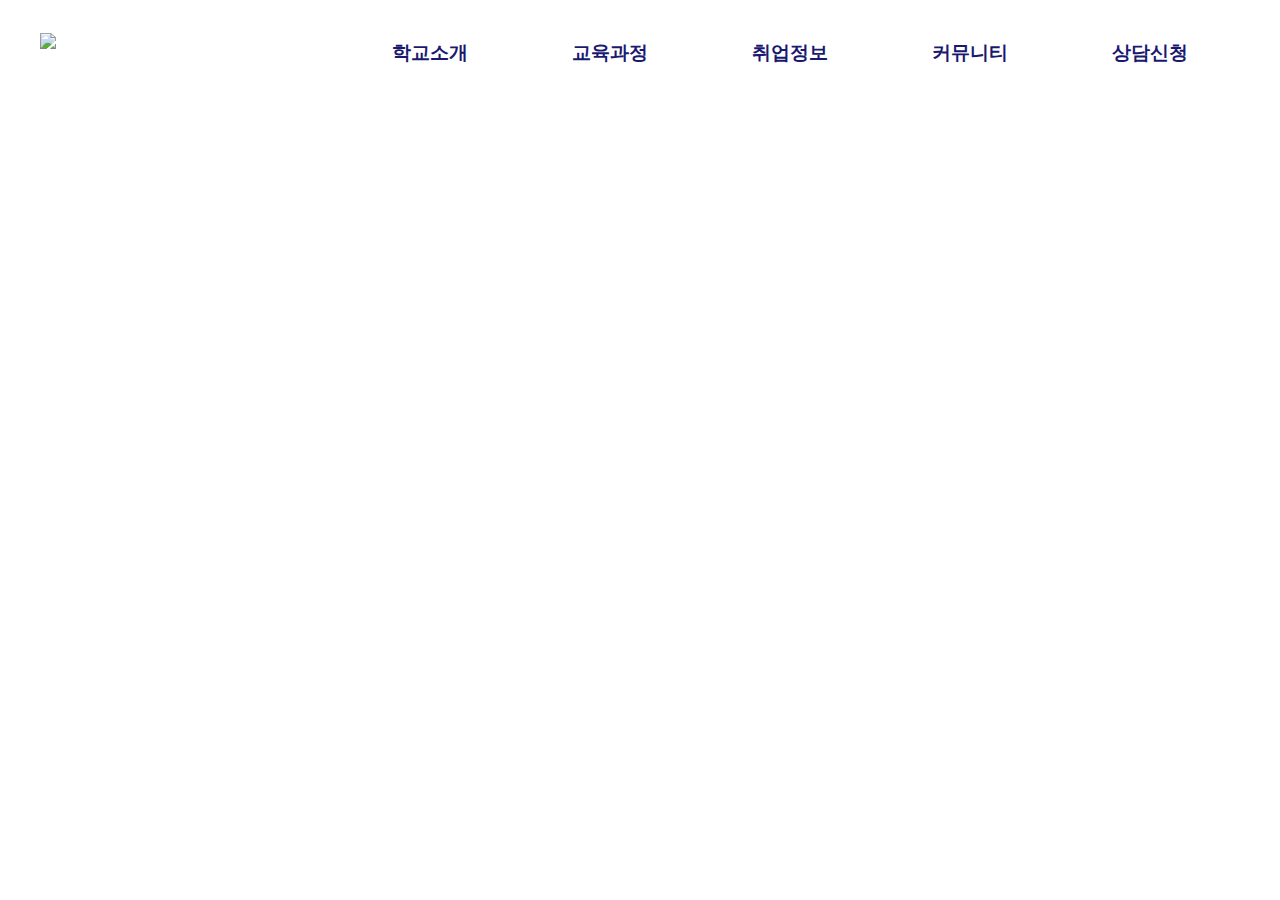
==== main.html @ 2a0c1400 "practice 2" ====
<!DOCTYPE html>
<html lang="ko">
    <head>
        <meta charset="utf-8">
        <title>경일게임아카데미</title>
        <link rel="stylesheet" href="./main.css">
    </head>
    <body>
        <div id="wrap">
            <div id="header">
                <div id="container">
                    <h1 id="logo">
                        <a href="#"><img src="http://www.kiweb.or.kr/images/main_new/logo_new_2018.png"></a>
                    </h1>
                    <div id="gnb">
                        <ul>
                            <li><a href="#">학교소개</a></li>
                            <li><a href="#">교육과정</a></li>
                            <li><a href="#">취업정보</a></li>
                            <li><a href="#">커뮤니티</a></li>
                            <li><a href="#">상담신청</a></li>
                        </ul>
                    </div>
                </div>
            </div>
        </div>
    </body>
</html>
---- main.css ----
* {
    margin: 0;
    padding: 0;
}

#logo {
    margin-top: 20px;
    display:inline-block;
}

li {
    list-style: none;
}

#header {
    width:100%;
    float:left;
    background: white;
}

#container {
    width: 1200px;
    margin: 0 auto;

}

#gnb{
    float: right;
}

#gnb ul li {
    float:left;
}

#gnb ul li a{
    display: block;
    text-align: center;
    text-decoration: none;
    font-size: 19px;
    font-weight: bold;
    color: midnightblue;
    width:180px;
    padding: 40px 0;
}
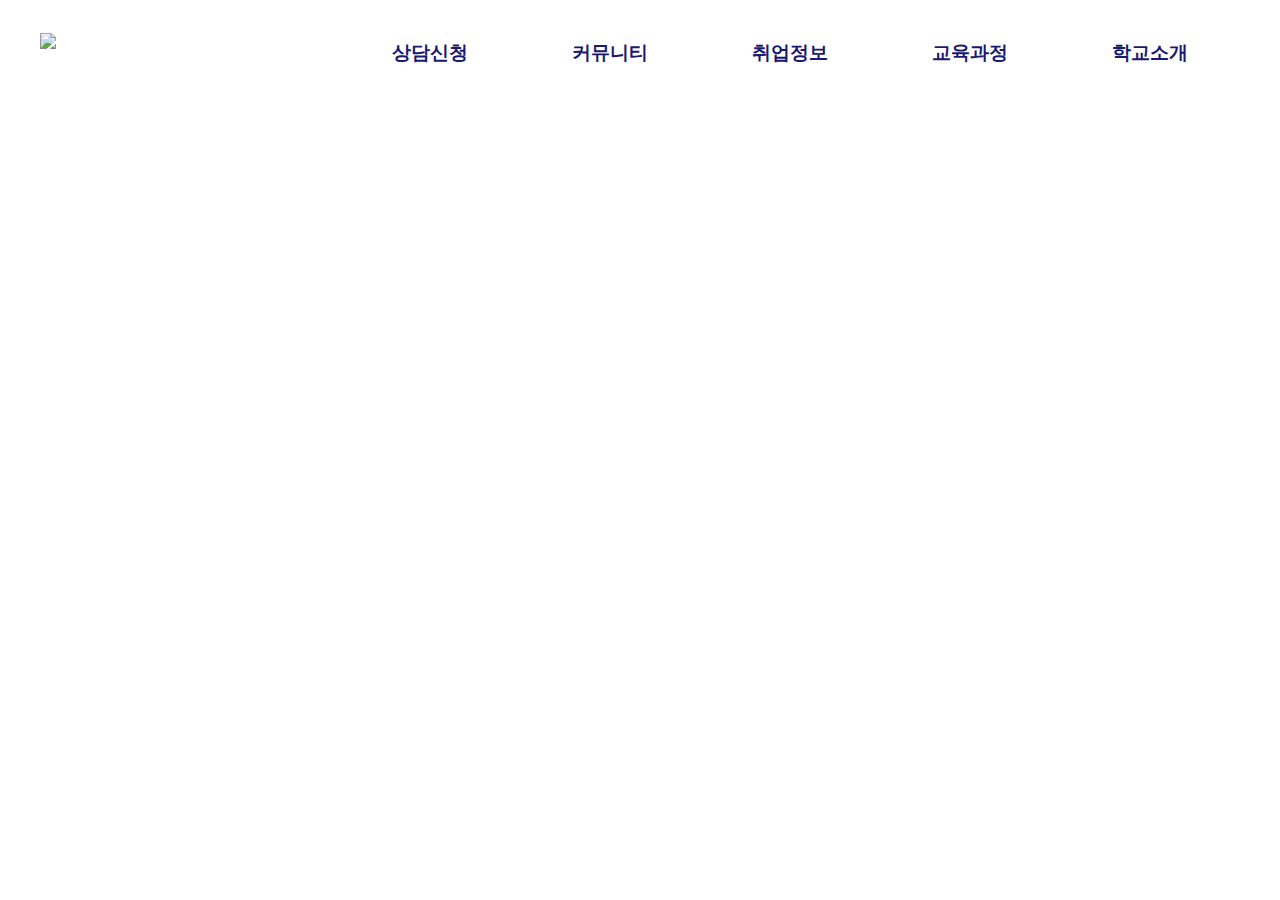
==== commit 72ce1a8a: "practice 3" ====
--- a/main.html
+++ b/main.html
@@ -10,7 +10,9 @@
             <div id="header">
                 <div id="container">
                     <h1 id="logo">
-                        <a href="#"><img src="http://www.kiweb.or.kr/images/main_new/logo_new_2018.png"></a>
+                        <a href="#">
+                            <img src="http://www.kiweb.or.kr/images/main_new/logo_new_2018.png">
+                        </a>
                     </h1>
                     <div id="gnb">
                         <ul>
@@ -23,6 +25,8 @@
                     </div>
                 </div>
             </div>
-        </div>
+        </div>    
+    
     </body>
+
 </html>--- a/main.css
+++ b/main.css
@@ -3,42 +3,40 @@
     padding: 0;
 }
 
+#header {
+    width: 100%;
+}
+
+#container {
+    width: 1200px;
+    margin: 0 auto;
+}
+
 #logo {
+    display: inline-block;
     margin-top: 20px;
-    display:inline-block;
 }
 
 li {
     list-style: none;
 }
 
-#header {
-    width:100%;
-    float:left;
-    background: white;
-}
-
-#container {
-    width: 1200px;
-    margin: 0 auto;
-
-}
-
-#gnb{
+#gnb {
     float: right;
 }
 
-#gnb ul li {
-    float:left;
-}
-
-#gnb ul li a{
-    display: block;
+#gnb ul li a {
+    display:block;
     text-align: center;
     text-decoration: none;
     font-size: 19px;
     font-weight: bold;
+    padding: 40px 0;
     color: midnightblue;
-    width:180px;
-    padding: 40px 0;
+    
+}
+
+#gnb li{
+    float: right;
+    width: 180px;
 }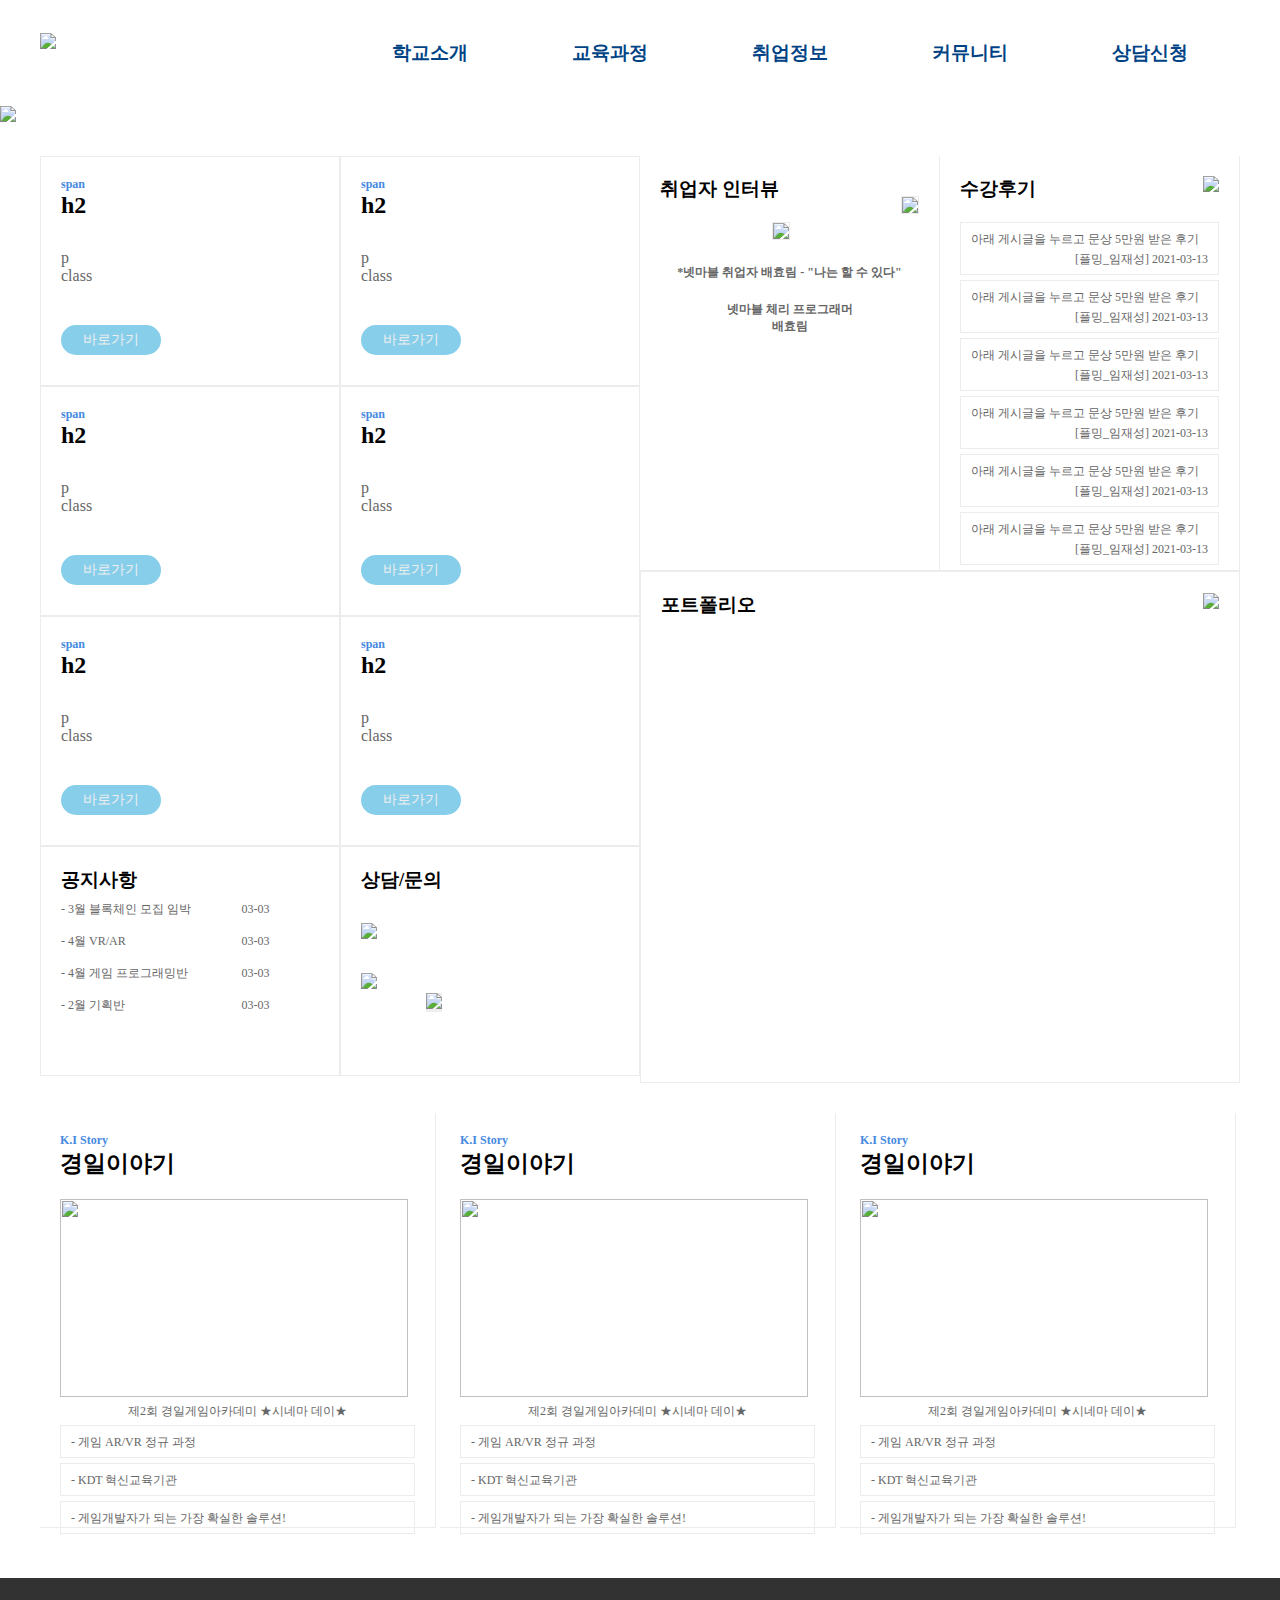
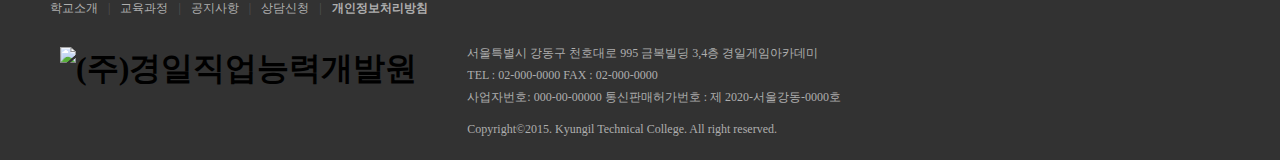
==== commit c93de9aa: "완성" ====
--- a/main.html
+++ b/main.html
@@ -5,13 +5,15 @@
         <title>경일게임아카데미</title>
         <link rel="stylesheet" href="./main.css">
     </head>
+
     <body>
         <div id="wrap">
             <div id="header">
-                <div id="container">
+                <div id="header_container">
                     <h1 id="logo">
                         <a href="#">
-                            <img src="http://www.kiweb.or.kr/images/main_new/logo_new_2018.png">
+                            <img src=
+                            "http://www.kiweb.or.kr/images/main_new/logo_new_2018.png">
                         </a>
                     </h1>
                     <div id="gnb">
@@ -25,8 +27,302 @@
                     </div>
                 </div>
             </div>
-        </div>    
-    
+            <div id="visual">
+                <img src="http://www.kiweb.or.kr/nBoard/upload/file/main/1615168446_78847_1.png">
+            </div>
+            <section>
+                <div id="content_section">
+                    <div id="container">
+                        <div id="contents">
+                            <div id="con_lecture">
+                                <ul>
+                                    <li>
+                                        <h2>
+                                        <span>span</span>
+                                        h2</h2>
+                                        <p>p <br>
+                                        class
+                                        </p>
+                                        <a href="#">바로가기</a>
+                                    </li> 
+                                    <li>
+                                        <h2>
+                                        <span>span</span>
+                                        h2</h2>
+                                        <p>p <br>
+                                        class
+                                        </p>
+                                        <a href="#">바로가기</a>
+                                    </li> 
+                                    <li>
+                                        <h2>
+                                        <span>span</span>
+                                        h2</h2>
+                                        <p>p <br>
+                                        class
+                                        </p>
+                                        <a href="#">바로가기</a>
+                                    </li> 
+                                    <li>
+                                        <h2>
+                                        <span>span</span>
+                                        h2</h2>
+                                        <p>p <br>
+                                        class
+                                        </p>
+                                        <a href="#">바로가기</a>
+                                    </li>
+                                    <li>
+                                        <h2>
+                                        <span>span</span>
+                                        h2</h2>
+                                        <p>p <br>
+                                        class
+                                        </p>
+                                        <a href="#">바로가기</a>
+                                    </li>
+                                    <li>
+                                        <h2>
+                                        <span>span</span>
+                                        h2</h2>
+                                        <p>p <br>
+                                        class
+                                        </p>
+                                        <a href="#">바로가기</a>
+                                    </li>
+                                    <li>
+                                        <h3>공지사항</h3>
+                                        <dl>
+                                            <dt>
+                                                <a href="#">3월 블록체인 모집 임박</a>
+                                            </dt>
+                                            <dd>03-03</dd>
+                                            <dt>
+                                                <a href="#">4월 VR/AR</a>
+                                            </dt>
+                                            <dd>03-03</dd>
+                                            <dt>
+                                                <a href="#">4월 게임 프로그래밍반</a>
+                                            </dt>
+                                            <dd>03-03</dd>
+                                            <dt>
+                                                <a href="#">2월 기획반</a>
+                                            </dt>
+                                            <dd>03-03</dd>
+
+                                        </dl>
+                                    </li>
+                                    <li>
+                                        <h3>상담/문의</h3>
+                                        <p>
+                                            <img 
+                                            src="http://www.kiweb.or.kr/images/main_new/customer_tel.png">
+                                        </p>
+                                        <p>
+                                            <img 
+                                            src="http://www.kiweb.or.kr/images/main_new/customer_kakao.png">
+                                        </p>
+                                        <button type="button" class="btn_kakao">
+                                            <img 
+                                            src="http://www.kiweb.or.kr/images/main_new/customer_kakao_btn.png">
+                                        </button>
+                                    </li>
+                                </ul>
+                            </div>
+
+                            <div class="con_community">
+                                <ul>
+                                    <li class="main_con_interview">
+                                        <h3>
+                                            취업자 인터뷰
+                                            <a href="#">
+                                                <img 
+                                                src="http://www.kiweb.or.kr/images/main_new/btn_more.gif">
+                                            </a>
+                                        </h3>
+                                        <div id="content">
+                                            <div class="content_inner">
+                                                <img 
+                                                src="http://www.kiweb.or.kr/nBoard/upload/file/interview//1588839379_51962_2.png"
+                                                style="width: 238; height: 158px;">
+                                                <div class="content">
+                                                    <h3>
+                                                        <a href="#">
+                                                            *넷마블 취업자 배효림 - "나는 할 수 있다"
+                                                        </a>
+                                                    </h3>
+                                                    <h4>
+                                                        <ul>
+                                                            <li>넷마블 체리 프로그래머</li>
+                                                            <li>배효림</li>
+                                                        </ul>
+                                                    </h4>
+                                                </div>
+                                            </div>
+                                        </div>
+                                    </li>
+
+                                    <li class="bg_gray br_none">
+                                        <h3>수강후기
+                                            <a href="#">
+                                                <img 
+                                                src="http://www.kiweb.or.kr/images/main_new/btn_more.gif">
+                                            </a>
+                                        </h3>
+                                        <div class="main_review">
+                                            <ul>
+                                                <li>
+                                                    <a href="#">아래 게시글을 누르고 문상 5만원 받은 후기</a>
+                                                    <p>[플밍_임재성] 2021-03-13</p>
+                                                </li>
+                                                <li>
+                                                    <a href="#">아래 게시글을 누르고 문상 5만원 받은 후기</a>
+                                                    <p>[플밍_임재성] 2021-03-13</p>
+                                                </li>
+                                                <li>
+                                                    <a href="#">아래 게시글을 누르고 문상 5만원 받은 후기</a>
+                                                    <p>[플밍_임재성] 2021-03-13</p>
+                                                </li>
+                                                <li>
+                                                    <a href="#">아래 게시글을 누르고 문상 5만원 받은 후기</a>
+                                                    <p>[플밍_임재성] 2021-03-13</p>
+                                                </li>
+                                                <li>
+                                                    <a href="#">아래 게시글을 누르고 문상 5만원 받은 후기</a>
+                                                    <p>[플밍_임재성] 2021-03-13</p>
+                                                </li>
+                                                <li>
+                                                    <a href="#">아래 게시글을 누르고 문상 5만원 받은 후기</a>
+                                                    <p>[플밍_임재성] 2021-03-13</p>
+                                                </li>
+                                            </ul>
+                                        </div>
+                                    </li>
+                                </ul>
+                                <div class="con_teacher">
+                                    <h3>
+                                    포트폴리오
+                                    <a href="#">
+                                        <img src="http://www.kiweb.or.kr/images/main_new/btn_more.gif">
+                                    </a>  
+                                    </h3>
+                                    <div id="content">
+                                        <iframe width="560" height="440" src="https://www.youtube.com/embed/TzLsPrkRKt4" frameborder="0" allow="autoplay; encrypted-media" allowfullscreen=""></iframe>
+                                    </div>
+                                </div>
+                            </div>
+                            <div style="clear:both;"></div>
+                        </div>
+                        
+                    </div>
+                </div>
+                
+
+            </section>
+            <section>
+                <div id="content_section">
+                    <div id="container">
+                        <div class="main_bbs">
+                            <div class="ki_story bg_gray">
+                                <h2>
+                                    <span>K.I Story</span>
+                                    경일이야기
+                                </h2>
+                                <dl class="bbs_con_img">
+                                    <dt>
+                                        <a href="#">
+                                            <img src="http://www.kiweb.or.kr/nBoard/upload/file/kistory//1569645756_71182_1.jpg">
+                                        </a>
+                                    </dt>
+                                    <dd>
+                                        <a href="#">제2회 경일게임아카데미 ★시네마 데이★</a>
+                                    </dd>
+                                </dl>
+                                <ul class="bbs_con_list">
+                                    <li><a href="#">게임 AR/VR 정규 과정</a></li>
+                                    <li><a href="#">KDT 혁신교육기관</a></li>
+                                    <li><a href="#">게임개발자가 되는 가장 확실한 솔루션!</a></li>
+                                </ul>
+                            </div>
+                            <div class="ki_broadcast bg_gray">
+                                <h2>
+                                    <span>K.I Story</span>
+                                    경일이야기
+                                </h2>
+                                <dl class="bbs_con_img">
+                                    <dt>
+                                        <a href="#">
+                                            <img src="http://www.kiweb.or.kr/nBoard/upload/file/kistory//1569645756_71182_1.jpg">
+                                        </a>
+                                    </dt>
+                                    <dd>
+                                        <a href="#">제2회 경일게임아카데미 ★시네마 데이★</a>
+                                    </dd>
+                                </dl>
+                                <ul class="bbs_con_list">
+                                    <li><a href="#">게임 AR/VR 정규 과정</a></li>
+                                    <li><a href="#">KDT 혁신교육기관</a></li>
+                                    <li><a href="#">게임개발자가 되는 가장 확실한 솔루션!</a></li>
+                                </ul>
+                            </div>
+                            <div class="ki_column bg_gray">
+                                <h2>
+                                    <span>K.I Story</span>
+                                    경일이야기
+                                </h2>
+                                <dl class="bbs_con_img">
+                                    <dt>
+                                        <a href="#">
+                                            <img src="http://www.kiweb.or.kr/nBoard/upload/file/kistory//1569645756_71182_1.jpg">
+                                        </a>
+                                    </dt>
+                                    <dd>
+                                        <a href="#">제2회 경일게임아카데미 ★시네마 데이★</a>
+                                    </dd>
+                                </dl>
+                                <ul class="bbs_con_list">
+                                    <li><a href="#">게임 AR/VR 정규 과정</a></li>
+                                    <li><a href="#">KDT 혁신교육기관</a></li>
+                                    <li><a href="#">게임개발자가 되는 가장 확실한 솔루션!</a></li>
+                                </ul>
+                            </div>
+                        </div>
+                    </div>
+                </div>
+            </section>
+        </div>
+
     </body>
+    <footer>
+        <div class="footer">
+            <div class="container">
+                <div class="footer_menu">
+                    <ul>
+                        <li><a href="#">학교소개</a></li>
+                        <li><a href="#">교육과정</a></li>
+                        <li><a href="#">공지사항</a></li>
+                        <li><a href="#">상담신청</a></li>
+                        <li class="footer_menu_lastchild"><a href="#">개인정보처리방침</a></li>
+                    </ul>
+                    <div style="clear:both;"></div>
+                   
+                </div>
+                
+                <h1>
+                    <img 
+                    src="http://www.kiweb.or.kr/images/main_new/logo_bottom_2018.png" 
+                    alt="(주)경일직업능력개발원">
+                
+                </h1>
+                <div class="footer_copyright">
+                    <p>서울특별시 강동구 천호대로 995 금복빌딩 3,4층 경일게임아카데미</p>
+                    <p>TEL : 02-000-0000   FAX : 02-000-0000</p>
+                    <p>사업자번호: 000-00-00000 통신판매허가번호 : 제 2020-서울강동-0000호</p>
+                    <p class="copyright">Copyright&copy;2015. Kyungil Technical College. All right reserved.</p>
+                    
+                </div>
+            </div>
+        </div>
+    </footer>
 
 </html>--- a/main.css
+++ b/main.css
@@ -3,40 +3,417 @@
     padding: 0;
 }
 
-#header {
+
+div {
+    display: block;
+}
+
+#wrap {
     width: 100%;
-}
-
-#container {
-    width: 1200px;
-    margin: 0 auto;
-}
-
-#logo {
-    display: inline-block;
-    margin-top: 20px;
+    height: 100%;
+}
+
+#visual{
+    clear: both;
+}
+
+a {
+    text-decoration: none;
+    text-align: center;
 }
 
 li {
     list-style: none;
 }
 
-#gnb {
+#logo {
+    display: inline-block;
+    margin-top: 20px
+}
+
+
+#container, #header_container{
+    width: 1200px;
+    margin: 0 auto;
+ 
+}
+
+#header, #container {
+    width: 100%;
+    margin: 0 auto;
+    
+}
+
+#header{
+    overflow: hidden;
+}
+
+#gnb{
     float: right;
 }
 
-#gnb ul li a {
-    display:block;
-    text-align: center;
-    text-decoration: none;
+#gnb li{
+    float: left;
+}
+
+#gnb li a{
+    display: inline-block;
+    width: 180px;
+    padding: 40px 0;
+    color: #004385;
     font-size: 19px;
     font-weight: bold;
-    padding: 40px 0;
-    color: midnightblue;
+}
+
+#container {
+    width: 100%;
+    margin: 20px auto 0 auto;
+}
+
+#contents {
+    width: 1200px;
+    margin: 0 auto;
+}
+
+#con_lecture {
+    width: 50%;
+    float: left;
+}
+
+
+
+#con_lecture li{
+    display: inline-block;
+    width: 50%;
+    box-sizing: border-box;
+    padding: 20px;
+    float: left;
+    height: 230px;
+    border: 1px solid #ececec;
+}
+
+#con_lecture li span{
+    display: block;
+    font-size: 12px;
+    color: #4689e1;
+}
+
+#con_lecture li p {
+    margin-top: 30px;
+    color: #666666;
+}
+
+#con_lecture > ul >  li > a{
+    display: inline-block;
+    margin-top: 40px;
+    background: skyblue;
+    color: #eee;
+    border-radius: 15px;
+    width: 100px;
+    height: 30px;
+    line-height: 30px;
+    font-size: 14px;
+}
+
+#con_lecture li:nth-child(1){
+    background: url(
+    "./images/main_con_ic_01.png"
+    )bottom right no-repeat;
+    background-position: 172px 109px;
+}
+
+#con_lecture li:nth-child(2){
+    background: url(
+    "./images/main_con_ic_02.png"
+    )bottom right no-repeat;
+    background-position: 172px 109px;
+}
+
+#con_lecture li:nth-child(3){
+    background: url(
+    "./images/main_con_ic_04.png"
+    )bottom right no-repeat;
+    background-position: 172px 109px;
+}
+
+#con_lecture li:nth-child(4){
+    background: url(
+    "./images/main_con_ic_05.png"
+    )bottom right no-repeat;
+    background-position: 172px 109px;
+}
+
+#con_lecture li:nth-child(5){
+    background: url(
+    "./images/main_con_ic_05.png"
+    )bottom right no-repeat;
+    background-position: 172px 109px;
+}
+
+#con_lecture li:nth-child(6){
+    background: url(
+    "./images/main_con_ic_05.png"
+    )bottom right no-repeat;
+    background-position: 172px 109px;
+}
+
+#con_lecture li dt,
+#con_lecture li dt a,
+#con_lecture li dd{
     
-}
-
-#gnb li{
+    color:#666666;
+    font-size:12px;
+}
+#con_lecture li dt{
+   width: 70%;
+   margin: 0;
+   float: left;
+   line-height: 32px;
+}
+
+#con_lecture li dd{
+    width: 30%;
+    margin: 0;
+    float: left;
+    line-height: 32px;
+}
+   
+
+.btn_kakao{
+    margin-left: 65px;
+    border: none;;
+}
+
+.main_con_interview{
+    width: 50%;
+    height: 415px;
+    float: left;
+    padding: 20px;
+    box-sizing: border-box;
+    border-bottom: 1px solid #ececec;
+    border-right: 1px solid #ececec;
+}
+
+.main_con_interview a {
+    color: #666;
+}
+
+.main_con_interview h4{
+    margin-top: 20px;
+    font-size: 12px;
+    color: #666;
+    text-align: center;
+}
+
+.main_con_interview img{
+    border: 1px solid #ececec;
+    margin-top: 20px;
+}
+
+.content h3{
+    margin-top: 20px;
+    font-size: 12px;
+    color: #666;
+    text-align: center;
+}
+
+
+.con_community{
+    width: 50%;
+    float: left;
+    
+}
+
+.con_community > ul > li > h3 > a {
     float: right;
-    width: 180px;
-}+}
+
+.bg_gray{
+    display: inline-block;
+    width: 50%;
+    height: 415px;
+    padding: 20px;
+    box-sizing: border-box;
+    border-bottom: 1px solid #ececec;
+    border-right: 1px solid #ececec;
+}
+.main_review p{
+    font-size: 12px;
+    color: #666;
+    text-align: right;
+}
+
+.main_review {
+    margin-top: 20px;
+}
+
+.bg_gray a{
+    font-size: 12px;
+    color: #666;
+}
+
+.bg_gray li{
+    margin-top: 5px;
+    padding: 5px 10px;
+    border: 1px solid #ececec;
+    line-height: 20px;
+}
+
+.con_teacher {
+    border: 1px solid #ececec;
+    clear:both;
+}
+
+.con_teacher a {
+    float: right;
+}
+
+.con_teacher h3 {
+    padding: 20px;
+}
+
+.con_teacher iframe {
+    margin: 0 auto;
+}
+
+#content {
+    text-align: center;
+}
+
+.bbs_con_img img{
+    width: 348px;
+    height: 198px;
+}
+
+#content_section{
+    margin-top: 30px;
+}
+
+.container{
+    width: 1200px;
+    margin: 0 auto;
+}
+
+#container{
+    width: 1200px;
+    margin: 0 auto;
+}
+
+.main_bbs div{
+    width: 33%;
+}
+
+.main_bbs span{
+    display: block;
+    font-size: 12px;
+    color: #4689e1;
+}
+
+.main_bbs h2 {
+    font-size: 23px;
+}
+
+.main_bbs dt{
+    margin-top: 20px;
+}
+
+.main_bbs dd{
+    text-align: center;
+}
+
+.main_bbs .ki_story {
+    background-image: url(
+        "http://www.kiweb.or.kr/images/main_new/main_bbs_ic_01.png"
+    );
+    background-repeat: no-repeat;
+    background-position: 300px 10px;
+}
+
+.main_bbs .ki_broadcast {
+    background-image: url(
+        "http://www.kiweb.or.kr/images/main_new/main_bbs_ic_02.png"
+    );
+    background-repeat: no-repeat;
+    background-position: 300px 10px;
+}
+
+.main_bbs .ki_column {
+    background-image: url(
+        "http://www.kiweb.or.kr/images/main_new/main_bbs_ic_03.png"
+    );
+    background-repeat: no-repeat;
+    background-position: 300px 10px;
+}
+
+.footer_menu{
+    display: block;
+}
+.footer{
+    width: 100%;
+    margin-top: 50px;
+    padding: 20px 0;
+    text-align: left;
+    background: #323232;
+    box-sizing: border-box;
+}
+
+.footer_menu li{
+    display: inline-block;
+    float: left;
+    text-align: center;
+    text-decoration: none;
+}
+
+.footer_menu ul{
+    display: block;
+
+}
+
+.footer_menu li a{
+    color:#AEAEAE;
+    font-size: 12px;
+    padding: 0 10px;
+}
+
+.container h1 {
+    display: inline-block;
+    margin-top: 30px;
+    margin-left: 20px;
+    float:left;
+}
+
+.footer_copyright{
+    display: inline-block;
+    margin-top: 25px;
+    margin-left: 50px;
+    font-size: 12px;
+    line-height: 22px;
+    color: #AEAEAE;
+}
+
+p.copyright{
+    margin-top: 10px;
+}
+
+
+.footer_menu ul li:after{
+    content: "|";
+    font-size: 12px;
+    color: #555;
+}
+
+.footer_menu ul li:last-child:after {
+    content: "" !important;
+}
+
+.footer_menu ul li:last-child{
+    font-weight: bold;
+}
+
+.main_bbs .bbs_con_list li a:before {
+    content: " - ";
+}
+
+#con_lecture dl dt a:before {
+    content: " - ";
+}
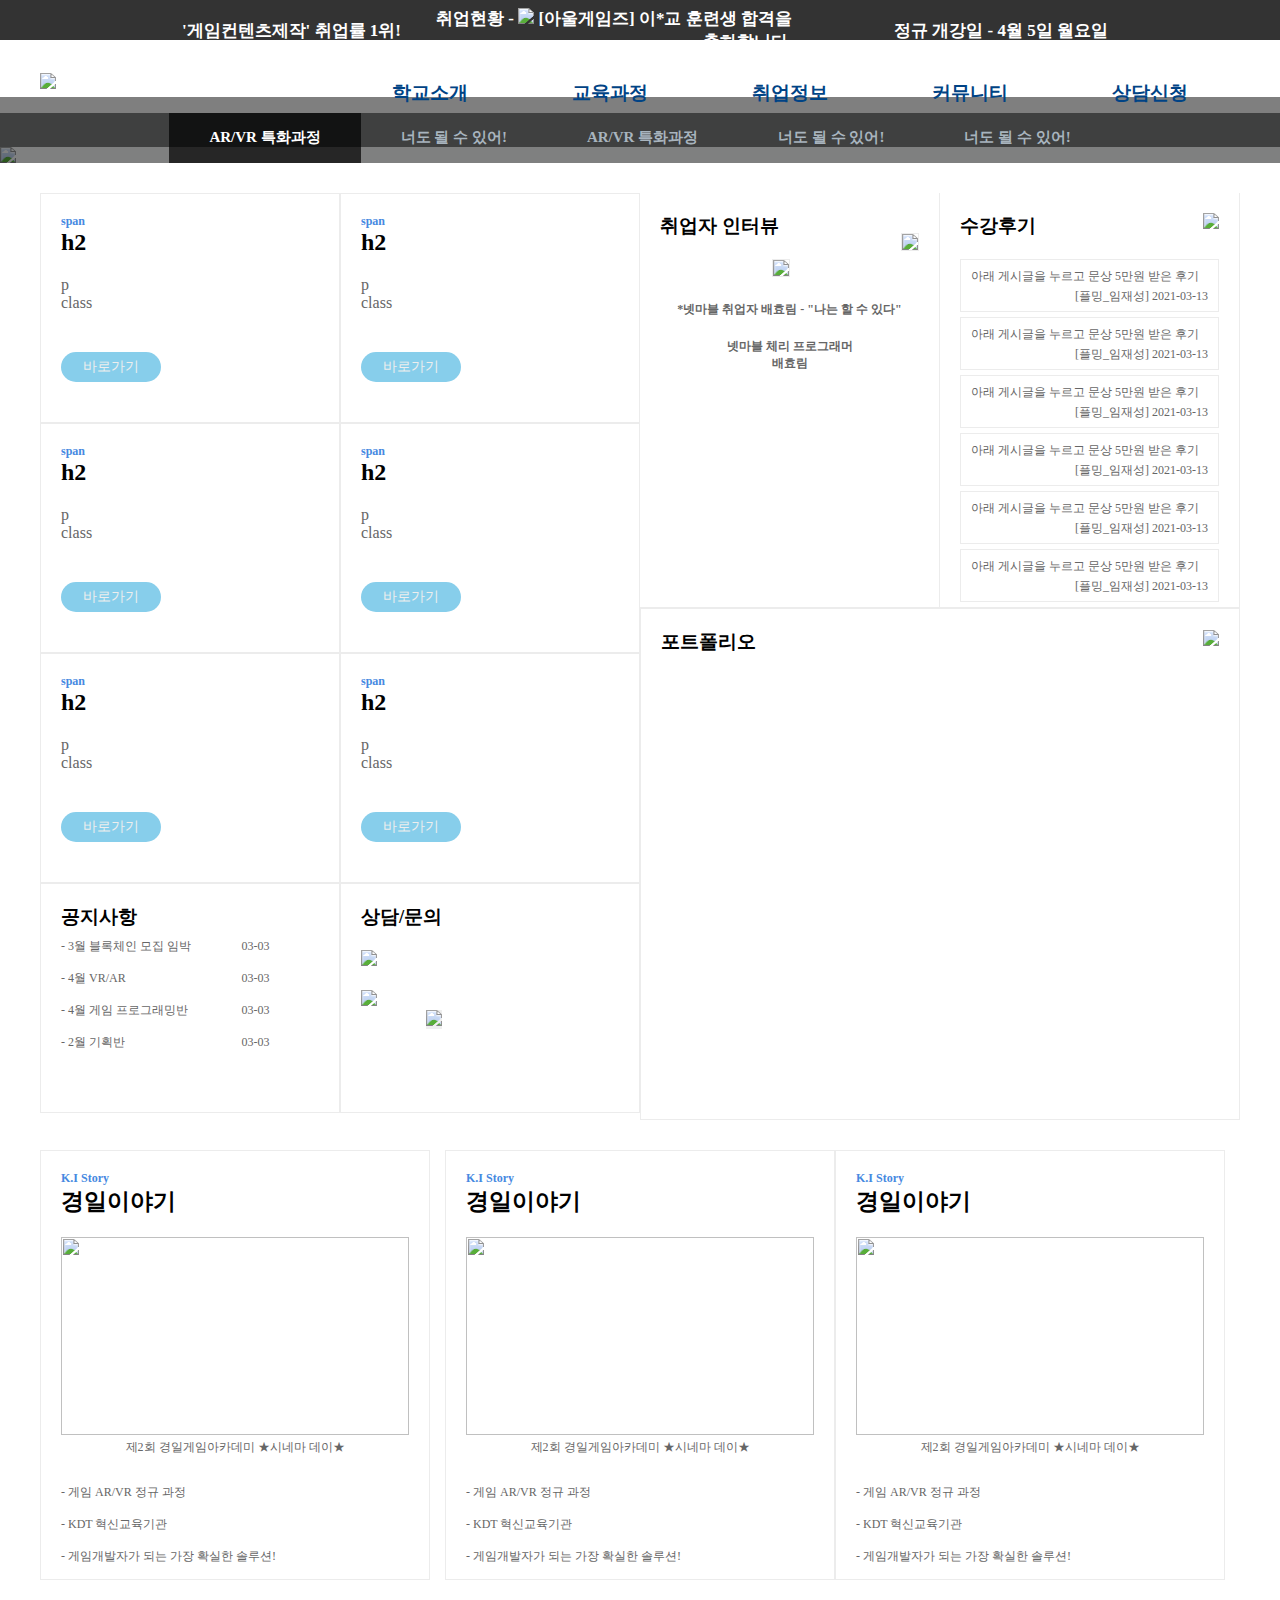
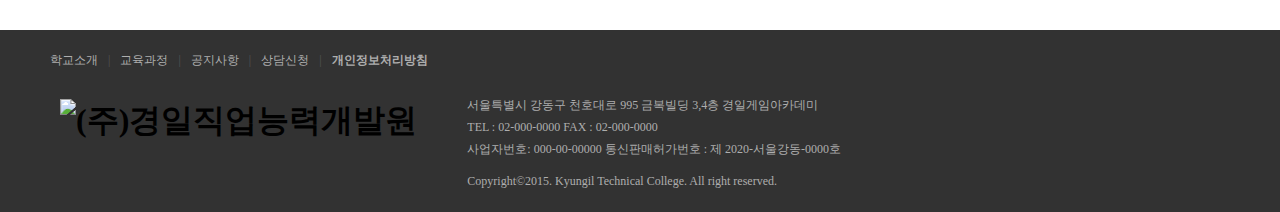
==== commit 4464ef1b: "main nav add toggle" ====
--- a/main.html
+++ b/main.html
@@ -9,26 +9,102 @@
     <body>
         <div id="wrap">
             <div id="header">
-                <div id="header_container">
-                    <h1 id="logo">
-                        <a href="#">
-                            <img src=
-                            "http://www.kiweb.or.kr/images/main_new/logo_new_2018.png">
-                        </a>
-                    </h1>
-                    <div id="gnb">
-                        <ul>
-                            <li><a href="#">학교소개</a></li>
-                            <li><a href="#">교육과정</a></li>
-                            <li><a href="#">취업정보</a></li>
-                            <li><a href="#">커뮤니티</a></li>
-                            <li><a href="#">상담신청</a></li>
-                        </ul>
+                <div id="main_header">
+                    <div class="top_banner">
+                        <div class="banner_img">
+                            <table>
+                                <tbody>
+                                    <tr>
+                                        <td>'게임컨텐츠제작' 취업률 1위!</td>
+                                        <td>취업현황 - <img src="http://www.kiweb.or.kr/images/main/new_gif.gif"> [아울게임즈] 이*교 훈련생 합격을 축하합니다.</td>
+                                        <td>정규 개강일 - 4월 5일 월요일</td>
+                                    </tr>
+                                </tbody>
+                            </table>
+                        </div>
+                    </div>
+                </div>
+                <div class="main_nav_con">
+                    <div id="header_container">
+                        <h1 id="logo">
+                            <a href="#">
+                                <img src=
+                                "http://www.kiweb.or.kr/images/main_new/logo_new_2018.png">
+                            </a>
+                        </h1>
+                        <div id="gnb" onmouseover="over();" onmouseout="out()">
+                            <ul>
+                                <li><a href="#">학교소개</a></li>
+                                <li><a href="#">교육과정</a></li>
+                                <li><a href="#">취업정보</a></li>
+                                <li><a href="#">커뮤니티</a></li>
+                                <li><a href="#">상담신청</a></li>
+                            </ul>
+                        </div>
+                    </div>
+                    <div class="snb_con">
+                        <div class="snb_area" onmouseover="over();" onmouseout="out()">
+                            <h2>logo</h2>
+                            <ul>
+                                <li><a href="#">인사말</a></li>
+                                <li><a href="#">연혁</a></li>
+                                <li><a href="#">교직원소개</a></li>
+                                <li><a href="#">시설소개</a></li>
+                                <li><a href="#">오시는길</a></li>
+                            </ul>
+                            <ul>
+                                <li><a href="#">교육과정</a></li>
+                            </ul>
+                            <ul>
+                                <li><a href="#">취업자인터뷰</a></li>
+                                <li><a href="#">취업현황</a></li>
+                                <li><a href="#">포트폴리오</a></li>
+                            </ul>
+                            <ul>
+                                <li><a href="#">공지사항</a></li>
+                                <li><a href="#">수강후기</a></li>
+                                <li><a href="#">KI이야기</a></li>
+                                <li><a href="#">KI기자단</a></li>
+                                <li><a href="#">교수칼럼</a></li>
+                            </ul>
+                            <ul>
+                                <li><a href="#">상담게시판</a></li>
+                                <li><a href="#">지원하기</a></li>
+                                <li><a href="#">자주묻는질문</a></li>
+                            </ul>
+                            
+                        </div>
                     </div>
                 </div>
             </div>
             <div id="visual">
-                <img src="http://www.kiweb.or.kr/nBoard/upload/file/main/1615168446_78847_1.png">
+                <ul>
+                    <li>
+                        <img class="on" src="http://www.kiweb.or.kr/nBoard/upload/file/main/1615168446_78847_1.png">
+                    </li>
+                    <li>
+                        <img src="http://www.kiweb.or.kr/nBoard/upload/file/main/1614157792_10231_1.png" alt="">
+                    </li>
+                    <li>
+                        <img src="http://www.kiweb.or.kr/nBoard/upload/file/main/1614146223_71026_1.png" alt="">
+                    </li>
+                    <li>
+                        <img  src="http://www.kiweb.or.kr/nBoard/upload/file/main/1614157807_68387_1.png" alt="">
+                    </li>
+                    <li>
+                        <img  src="http://www.kiweb.or.kr/nBoard/upload/file/main/1614142970_23509_1.png" alt="">
+                    </li>
+                </ul>
+                
+                <div class="visual_nav">
+                    <ul>
+                        <li>AR/VR 특화과정</li>
+                        <li>너도 될 수 있어!</li>
+                        <li>AR/VR 특화과정</li>
+                        <li>너도 될 수 있어!</li>
+                        <li>너도 될 수 있어!</li>
+                    </ul>
+                </div>
             </div>
             <section>
                 <div id="content_section">
@@ -291,7 +367,9 @@
                 </div>
             </section>
         </div>
-
+    <script src="./main.js">
+    
+    </script>
     </body>
     <footer>
         <div class="footer">
--- a/main.css
+++ b/main.css
@@ -1,8 +1,14 @@
+/* CSS Style Sheet */
+
 * {
     margin: 0;
     padding: 0;
 }
 
+a {
+    text-decoration: none;
+}
+
 
 div {
     display: block;
@@ -15,7 +21,55 @@
 
 #visual{
     clear: both;
-}
+    position: relative;
+}
+
+
+.visual_nav{
+    width: 100%;
+    position: absolute;
+    bottom: 0;
+    height: 50px;
+    display: block;
+    text-align: center;
+    background-color: rgba(0, 1, 1, 0.5);
+}
+
+.visual_nav ul{
+    height: 50px;
+    display: inline-block;
+    margin: 0 auto;
+}
+
+
+.visual_nav li{
+    float: left;
+    height: 100%;
+}
+
+.visual_nav li:last-child{
+    display: inline-block;
+}
+
+.visual_nav li{
+    display: block;
+    padding: 15px 40px;
+    color: #a8b4be;
+    font-weight: bold;
+    font-size: 15px;
+    box-sizing: border-box;
+    cursor: pointer;
+}
+
+#selected{
+    color: #fff;
+    
+}
+
+#selected{
+    background-color: rgba(0,0,0,0.7);
+}
+
 
 a {
     text-decoration: none;
@@ -83,7 +137,7 @@
 
 
 #con_lecture li{
-    display: inline-block;
+ 
     width: 50%;
     box-sizing: border-box;
     padding: 20px;
@@ -99,8 +153,9 @@
 }
 
 #con_lecture li p {
-    margin-top: 30px;
+    margin-top: 20px;
     color: #666666;
+    font-size: 16px;
 }
 
 #con_lecture > ul >  li > a{
@@ -252,7 +307,7 @@
     color: #666;
 }
 
-.bg_gray li{
+.main_review li{
     margin-top: 5px;
     padding: 5px 10px;
     border: 1px solid #ececec;
@@ -299,8 +354,28 @@
     margin: 0 auto;
 }
 
+.main_bbs{
+    width: 100%;
+    
+}
 .main_bbs div{
-    width: 33%;
+    
+    width: 390px;
+    height: 430px;
+    margin-right: 15px;
+    padding: 20px;
+    border: 1px solid #ececec;
+    box-sizing: border-box;
+    font-size: 12px;
+}
+
+.main_bbs div:nth-child(2){
+    float: left;
+}
+
+.main_bbs div:last-child{
+    margin-right: 0;
+    float: left;
 }
 
 .main_bbs span{
@@ -417,3 +492,151 @@
 #con_lecture dl dt a:before {
     content: " - ";
 }
+
+.bbs_con_list li {
+    line-height: 32px;
+}
+
+.bbs_con_list{
+    margin-top: 20px;
+}
+
+.banner_img{
+    background:
+    url(
+        "http://www.kiweb.or.kr/images/main/top_bg.gif"
+    )center no-repeat;
+    width: 100%;
+    height: 40px;
+    text-align: center;
+    font-size: 17px;
+    font-weight: bold;
+    color: #fff;
+}
+
+.top_banner{
+    background: #333333;
+}
+
+.top_banner td{
+    font-size: 17px;
+    width: 33%;
+    text-align: right;
+    padding-top: 5px;
+    padding-right: 25px;
+    box-sizing: border-box;
+}
+
+
+.top_banner td:nth-child(2){
+   
+    padding-right: 60px;
+    
+}
+
+.top_banner td:last-child{
+    text-align: left;
+    padding-left: 40px;
+}
+
+.top_banner table{
+    width: 100%;
+}
+
+.top_banner table{
+    margin: 0 auto;
+}
+
+.visual img{
+    display: none;
+}
+
+#visual img {
+    display: none;
+}
+
+.on{
+    display: block !important;
+    margin: 0 auto;
+}
+
+.snb_area{
+    clear: both;
+}
+
+.snb_area ul{
+   width: 180px;
+   float: left;
+}
+
+.snb_area h2{
+    width: 200px;
+    float: left;
+    text-align: center;
+}
+
+.snb_area > ul > li > a {
+    text-align: center;
+    width: 180px;
+    display: inline-block;
+}
+
+.snb_area{
+    clear: both;
+    overflow: hidden;
+    height: 1px;
+}
+
+
+.snb_area.navi{
+    animation: slider 0.5s;
+    animation-fill-mode: forwards;
+}
+
+@keyframes slider{
+    from{
+        height: 1px;
+    } to {
+        height: 150px;
+    }
+}
+
+.snb_area.navi2{
+    animation: slider2 0.3s;
+    animation-fill-mode: forwards;
+}
+
+@keyframes slider2{
+    from{
+        height: 150px;
+    } to {
+        height: 1px;
+    }
+}
+
+.snb_area a{
+    text-align: center;
+    color: #323232;
+    
+}
+
+.snb_area h2{
+    text-align: center;
+    width: 180px;
+    margin-right: 120px;
+}
+
+.snb_area{
+    width: 1200px;
+    margin: 0 auto;
+   
+}
+
+.main_nav_con{
+    width: 100%;
+}
+
+.snb_con{
+    width: 100%;
+    background-color: rgba(0,0,0,0.5);
+}